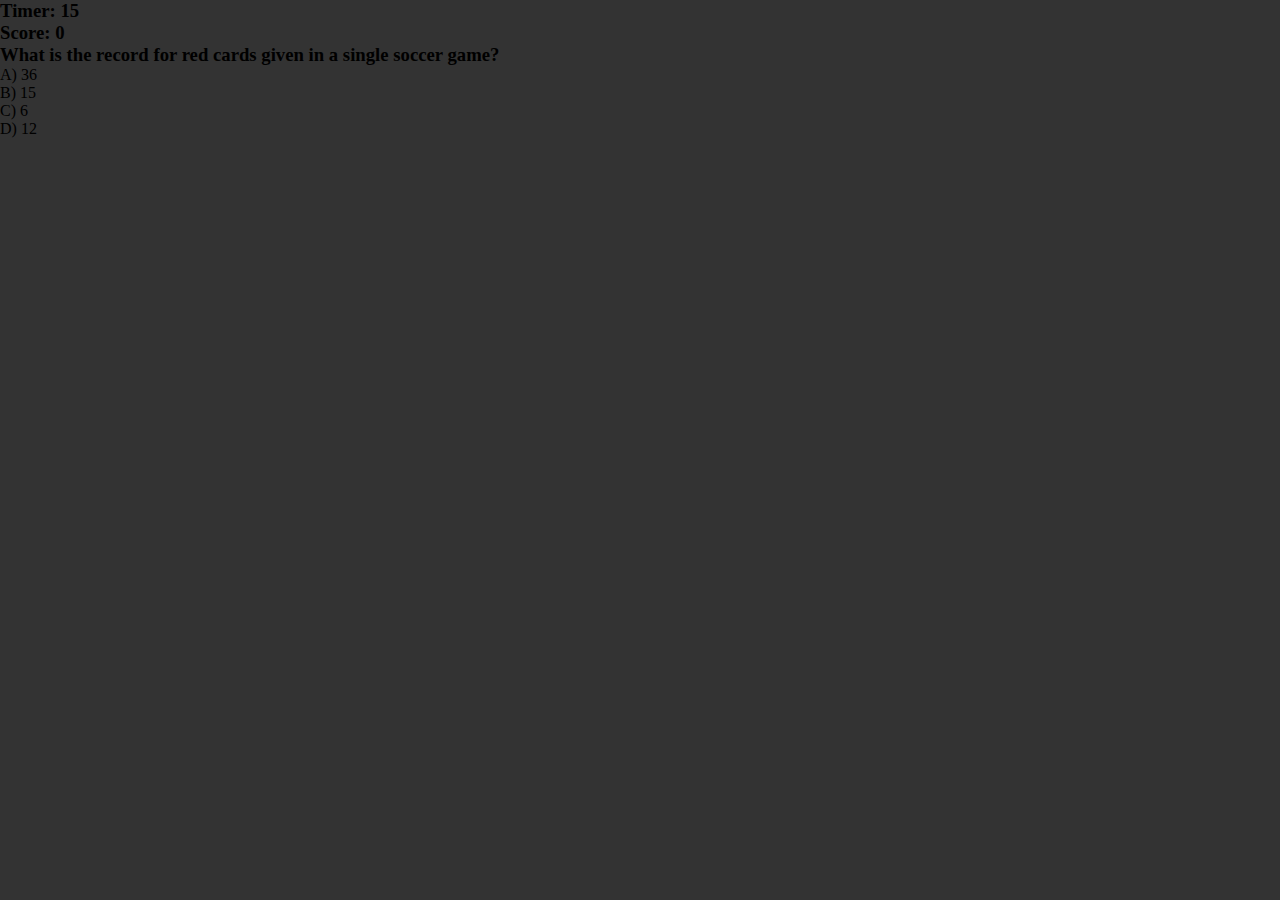
==== quiz.html @ e6e164ee "Start page, quiz page skeleton, display questions func., answer question func." ====
<!DOCTYPE html>
<html lang="en">
<head>
    <meta charset="UTF-8">
    <meta http-equiv="X-UA-Compatible" content="IE=edge">
    <meta name="viewport" content="width=device-width, initial-scale=1.0">
    <title>Quiz</title>
    <link rel="stylesheet" href="assets/css/style.css">
</head>
<body>
    <div class="container">
        <div class="game-container">
        <div id="game">
            <div class="hud"></div>

            <div class="quiz-content">
                <div class="questions">
                    <h3 class="question"><span>Q. </span></h3>
                </div>
                <div class="options">

                </div>
            </div>
        </div>
    </div>
    </div>

    <script src="https://ajax.googleapis.com/ajax/libs/jquery/3.4.1/jquery.min.js"></script>
    <script src="assets/js/app.js"></script>
</body>
</html>
---- assets/css/style.css ----
body{
    background-color: #333333;
}

*{
    box-sizing: border-box;
    margin: 0;
    padding: 0;
    font-family: 'Nova Round', cursive;;
}

.home-container{
    width: 100%;
    /* text-align: center; */
    height: 100vh;
    margin: 0 auto;
    display: flex;
    align-items: center;
    justify-content: center;
    text-align: center;
}

#home-title{
    color: #eeeeee;
    font-size: 3rem;
    margin-bottom: 40px;
}

.btn{
    padding: 1%;
    border: 5px double #ff5722;
    border-radius: 10px;
    font-size: 30px;
    color: #eeeeee;
}

.start-btn{
    text-decoration: none;
}

.btn:hover{
    transition: 1s;
    background-color: #ff5722;
    color: #303841;
}

/* ------- */
span{
    color: #ff5722;
}

.correct{
    background-color: green;
}
.wrong{
    background-color: red;
}
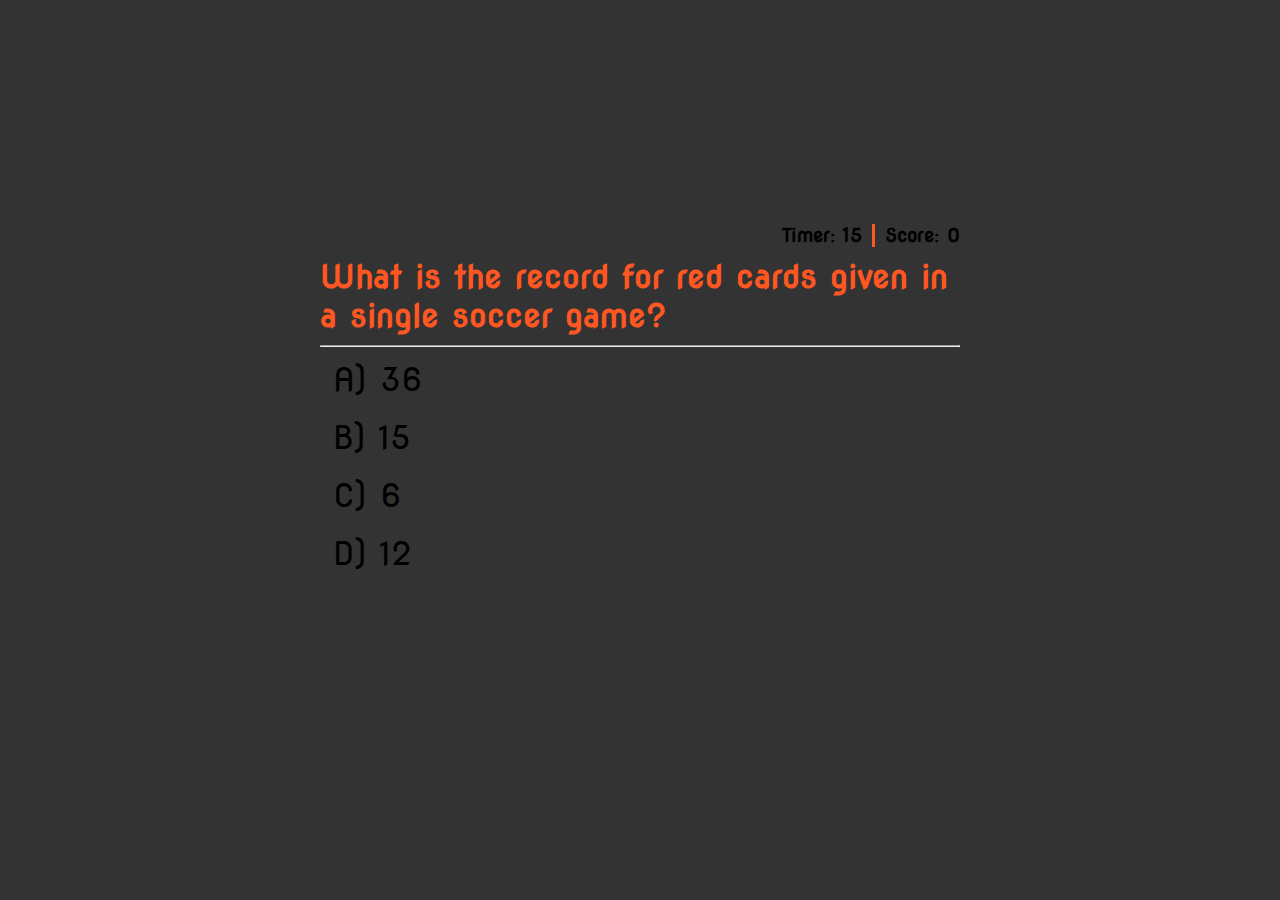
==== commit ca2e9289: "css adjustments for quiz page" ====
--- a/quiz.html
+++ b/quiz.html
@@ -6,6 +6,9 @@
     <meta name="viewport" content="width=device-width, initial-scale=1.0">
     <title>Quiz</title>
     <link rel="stylesheet" href="assets/css/style.css">
+    <link rel="stylesheet" href="assets/css/quiz.css">
+    <link rel="preconnect" href="https://fonts.gstatic.com">
+<link href="https://fonts.googleapis.com/css2?family=Nova+Round&display=swap" rel="stylesheet">
 </head>
 <body>
     <div class="container">
@@ -15,8 +18,9 @@
 
             <div class="quiz-content">
                 <div class="questions">
-                    <h3 class="question"><span>Q. </span></h3>
+                    <h3 class="question"></h3>
                 </div>
+                <hr>
                 <div class="options">
 
                 </div>
@@ -25,6 +29,13 @@
     </div>
     </div>
 
+
+    <div class="modal">
+        <div class="modal-content">
+            
+        </div>
+    </div>
+
     <script src="https://ajax.googleapis.com/ajax/libs/jquery/3.4.1/jquery.min.js"></script>
     <script src="assets/js/app.js"></script>
 </body>
--- a/assets/css/style.css
+++ b/assets/css/style.css
@@ -42,16 +42,4 @@
     transition: 1s;
     background-color: #ff5722;
     color: #303841;
-}
-
-/* ------- */
-span{
-    color: #ff5722;
-}
-
-.correct{
-    background-color: green;
-}
-.wrong{
-    background-color: red;
 }--- a/assets/css/quiz.css
+++ b/assets/css/quiz.css
@@ -0,0 +1,49 @@
+span {
+  color: #ff5722;
+}
+
+.correct {
+  background-color: green;
+  border: 5px double black;
+  transition: 0.5s;
+}
+.wrong {
+  background-color: red;
+  border: 5px double black;
+  transition: 0.5s;
+}
+
+.game-container {
+  width: 50vw;
+  height: 90vh;
+  margin: 0 auto;
+  display: flex;
+  align-items: center;
+  justify-content: center;
+}
+.game {
+  width: 100%;
+}
+
+.question {
+  font-size: 2rem;
+  color: #ff5722;
+  margin: 10px 0 10px 0;
+}
+
+.option {
+  font-size: 2rem;
+  margin: 1%;
+  padding: 1%;
+}
+
+.hud{
+  display: flex;
+  justify-content: flex-end;
+}
+
+#timer{
+  margin: 0 10px 0 10px;
+  padding: 0 10px;
+  border-right: 3px solid #ff5722;
+}
